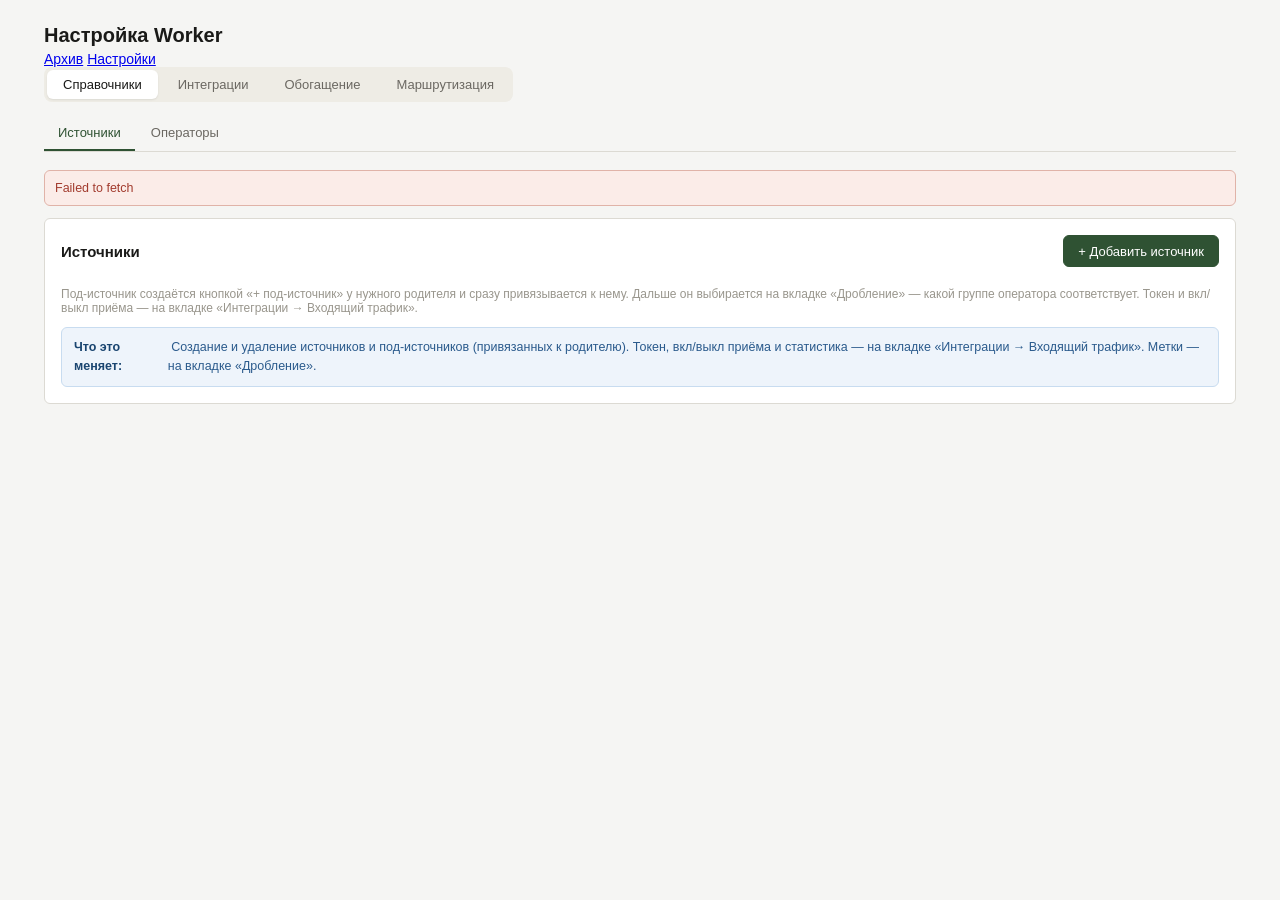
==== frontend/settings/index.html @ 916006fa "save" ====
<!DOCTYPE html>
<html lang="ru">
<head>
<meta charset="UTF-8">
<title>Настройка Worker</title>
<link rel="stylesheet" href="assets/css/style.css?v=14">
</head>
<body>
<div class="wrap">

  <div class="page-head">
    <h1>Настройка Worker</h1>
    <nav class="app-nav" aria-label="Разделы">
      <a class="app-nav-item" href="/list/">Архив</a>
      <a class="app-nav-item active" href="/settings/">Настройки</a>
    </nav>
  </div>

  <div class="section-switch" id="section-switch"></div>
  <div class="tabs" id="tabs"></div>
  <div class="form-error" id="page-error"></div>
  <div id="panels"></div>

  <div class="overlay" id="drob-overlay" onclick="if(event.target===this) closeDroblenieModal(true)">
    <div class="modal-card">
      <div class="modal-head">
        <div>
          <p class="modal-title" id="drob-modal-title">—</p>
          <p class="modal-sub" id="drob-modal-sub">Просмотр</p>
        </div>
        <button class="card-close" onclick="closeDroblenieModal(true)">&times;</button>
      </div>
      <div class="modal-body">
        <div class="edit-mode-banner" id="drob-edit-banner">
          Режим редактирования — старые правила продолжают действовать в проде, пока изменения не применены.
        </div>
        <div class="form-error" id="drob-error"></div>
        <div id="drob-modal-rows"></div>
        <div id="drob-modal-empty" style="display:none; font-size:12.5px; color:var(--text-muted); margin:10px 0;"></div>
        <button class="btn btn-sm" id="drob-add-rule-btn" style="margin-top:10px; display:none;" onclick="draftAddRule()">+ Добавить правило</button>
      </div>
      <div class="modal-foot">
        <button class="btn" id="drob-btn-edit" onclick="enterDroblenieEditMode()">Редактировать</button>
        <div id="drob-edit-actions" style="display:none; gap:8px;">
          <button class="btn" onclick="closeDroblenieModal(true)">Отменить</button>
          <button class="btn btn-primary" onclick="applyDroblenieDraft()">Применить изменения</button>
        </div>
      </div>
    </div>
  </div>

  <div class="overlay" id="partner-overlay" onclick="if(event.target===this) closePartnerModal(true)">
    <div class="modal-card">
      <div class="modal-head">
        <div>
          <p class="modal-title" id="partner-modal-title">—</p>
          <p class="modal-sub" id="partner-modal-sub">Просмотр</p>
        </div>
        <button class="card-close" onclick="closePartnerModal(true)">&times;</button>
      </div>
      <div class="modal-body">
        <div class="edit-mode-banner" id="partner-edit-banner">
          Режим редактирования — старые условия продолжают действовать в проде, пока изменения не применены.
        </div>
        <div class="form-error" id="partner-error"></div>
        <div id="partner-modal-body-content"></div>
      </div>
      <div class="modal-foot">
        <button class="btn" id="partner-btn-edit" onclick="enterPartnerEditMode()">Редактировать</button>
        <div id="partner-edit-actions" style="display:none; gap:8px;">
          <button class="btn" onclick="closePartnerModal(true)">Отменить</button>
          <button class="btn btn-primary" onclick="applyPartnerDraft()">Применить изменения</button>
        </div>
      </div>
    </div>
  </div>

  <div class="overlay" id="custom-prompt-overlay">
    <div class="modal-card" style="width:420px;">
      <div class="modal-head"><p class="modal-title" id="custom-prompt-title">—</p></div>
      <div class="modal-body">
        <div class="form-error" id="prompt-error"></div>
        <input type="text" class="cell-input" id="custom-prompt-input" style="border:1px solid var(--border-strong);" onkeydown="if(event.key==='Enter') customPromptConfirm(); if(event.key==='Escape') customPromptCancel();">
      </div>
      <div class="modal-foot">
        <button class="btn" onclick="customPromptCancel()">Отмена</button>
        <button class="btn btn-primary" onclick="customPromptConfirm()">ОК</button>
      </div>
    </div>
  </div>

  <div class="overlay" id="custom-confirm-overlay">
    <div class="modal-card" style="width:460px;">
      <div class="modal-head"><p class="modal-title">Подтверждение</p></div>
      <div class="modal-body">
        <p id="custom-confirm-text" style="white-space:pre-line; font-size:13.5px; line-height:1.6; margin:0;"></p>
      </div>
      <div class="modal-foot">
        <button class="btn" onclick="customConfirmAnswer(false)">Отмена</button>
        <button class="btn btn-primary" onclick="customConfirmAnswer(true)">Продолжить</button>
      </div>
    </div>
  </div>

  <div class="overlay" id="svyazka-overlay" onclick="if(event.target===this) closeSvyazkaModal(true)">
    <div class="modal-card">
      <div class="modal-head">
        <div>
          <p class="modal-title" id="svyazka-modal-title">—</p>
          <p class="modal-sub" id="svyazka-modal-sub">Просмотр</p>
        </div>
        <button class="card-close" onclick="closeSvyazkaModal(true)">&times;</button>
      </div>
      <div class="modal-body">
        <div class="edit-mode-banner" id="svyazka-edit-banner">
          Режим редактирования — старые условия продолжают действовать в проде, пока изменения не применены.
        </div>
        <div class="form-error" id="svyazka-error"></div>
        <div id="svyazka-modal-body-content"></div>
      </div>
      <div class="modal-foot">
        <button class="btn" id="svyazka-btn-edit" onclick="enterSvyazkaEditMode()">Редактировать</button>
        <div id="svyazka-edit-actions" style="display:none; gap:8px;">
          <button class="btn" onclick="closeSvyazkaModal(true)">Отменить</button>
          <button class="btn btn-primary" id="svyazka-apply-btn" onclick="applySvyazkaDraft()">Применить изменения</button>
        </div>
      </div>
    </div>
  </div>

</div>

<script src="assets/js/script.js?v=31"></script>
</body>
</html>
---- frontend/settings/assets/css/style.css ----
:root {
    --bg: #f5f5f3; --surface: #ffffff; --border: #dcdad3; --border-strong: #c4c1b8;
    --text: #1a1a18; --text-2: #6b6862; --text-muted: #99968d;
    --accent: #2f5233; --accent-bg: #eaf1e8; --danger: #a23b2e; --radius: 6px;
    font-family: -apple-system, "Segoe UI", Roboto, sans-serif;
  }
  * { box-sizing: border-box; }
  body { margin: 0; background: var(--bg); color: var(--text); font-size: 14px; }
  .wrap { max-width: 1240px; margin: 0 auto; padding: 24px; }
  h1 { font-size: 20px; font-weight: 600; margin: 0 0 4px; }
  .sub { color: var(--text-2); font-size: 13px; margin: 0 0 20px; }

  .section-switch { display: flex; gap: 4px; margin-bottom: 14px; background: #eeece5; border-radius: 8px; padding: 3px; width: fit-content; }
  .section-btn { border: none; background: none; padding: 7px 16px; font-size: 13px; font-weight: 500; color: var(--text-2); cursor: pointer; border-radius: 6px; }
  .section-btn.active { background: var(--surface); color: var(--text); box-shadow: 0 1px 2px rgba(0,0,0,.08); }
  .tabs { display: flex; gap: 2px; border-bottom: 1px solid var(--border); margin-bottom: 18px; flex-wrap: wrap; }
  .tab { padding: 9px 14px; font-size: 13px; font-weight: 500; color: var(--text-2); cursor: pointer; border-bottom: 2px solid transparent; white-space: nowrap; }
  .tab:hover { color: var(--text); }
  .tab.active { color: var(--accent); border-bottom-color: var(--accent); }

  .panel { background: var(--surface); border: 1px solid var(--border); border-radius: var(--radius); padding: 16px; margin-bottom: 12px; }
  .panel-head { display: flex; justify-content: space-between; align-items: center; margin-bottom: 12px; }
  .panel-title { font-size: 15px; font-weight: 600; margin: 0; }

  .btn { height: 32px; padding: 0 14px; border-radius: var(--radius); border: 1px solid var(--border-strong); background: var(--surface); font-size: 13px; font-weight: 500; cursor: pointer; color: var(--text); }
  .btn:hover { background: #f0efeb; }
  .btn-primary { background: var(--accent); border-color: var(--accent); color: #fff; }
  .btn-primary:hover { background: #274529; }
  .btn-sm { height: 26px; padding: 0 8px; font-size: 12px; }

  table { width: 100%; border-collapse: collapse; }
  thead th { text-align: center; font-size: 12px; font-weight: 600; color: var(--text-2); text-transform: uppercase; letter-spacing: .02em; padding: 8px 10px; background: #f0efeb; border-bottom: 1px solid var(--border); white-space: nowrap; }
  tbody td { padding: 4px 10px; border-bottom: 1px solid var(--border); font-size: 13px; vertical-align: middle; text-align: center; }
  tbody tr:last-child td { border-bottom: none; }
  tbody tr:hover { background: #fafaf8; }
  tbody tr.child-row td:first-child { padding-left: 26px; color: var(--text-2); }
  .col-actions { width: 40px; text-align: center; }

  .cell-input { width: 100%; height: 30px; border: 1px solid transparent; border-radius: 4px; padding: 0 6px; font-size: 13px; background: transparent; color: var(--text); }
  .cell-input:hover { border-color: var(--border-strong); background: var(--surface); }
  .cell-input:focus { outline: none; border-color: var(--accent); background: var(--surface); }
  .cell-input:disabled { color: var(--text-muted); cursor: not-allowed; }
  .token-cell { display: flex; align-items: center; gap: 8px; flex-wrap: wrap; text-align: left; }
  .token-value { font-family: ui-monospace, SFMono-Regular, Menlo, Consolas, monospace; font-size: 12px; background: #f7f6f2; border: 1px solid var(--border-strong); border-radius: 4px; padding: 4px 8px; }
  .token-empty { color: var(--text-muted); font-size: 12.5px; }
  .cell-static { padding: 0 6px; color: var(--text-2); font-size: 13px; }

  .toggle { position: relative; display: inline-block; width: 36px; height: 20px; }
  .toggle input { opacity: 0; width: 0; height: 0; }
  .toggle-slider { position: absolute; cursor: pointer; inset: 0; background: var(--border-strong); border-radius: 20px; transition: .15s; }
  .toggle-slider::before { content: ''; position: absolute; width: 16px; height: 16px; left: 2px; top: 2px; background: #fff; border-radius: 50%; transition: .15s; }
  .toggle input:checked + .toggle-slider { background: var(--accent); }
  .toggle input:checked + .toggle-slider::before { transform: translateX(16px); }

  .del-btn { border: none; background: none; color: var(--text-muted); cursor: pointer; font-size: 16px; padding: 4px; }
  .del-btn:hover { color: var(--danger); }

  .impact-note { display: flex; gap: 8px; align-items: flex-start; margin-top: 12px; padding: 10px 12px; background: #eef4fb; border: 1px solid #c8dcf0; border-radius: var(--radius); font-size: 12.5px; color: #2a5a8c; line-height: 1.5; }
  .impact-note b { color: #1a4570; }
  .impact-note.warn { background: #fdf1e8; border-color: #edcda8; color: #8c5a1f; }
  .impact-note.warn b { color: #6e3f0a; }

  .save-toast { margin-top: 10px; padding: 8px 12px; background: var(--accent-bg); border: 1px solid #c3d9c3; border-radius: var(--radius); font-size: 12.5px; color: var(--accent); display: none; }
  .save-toast.show { display: block; }

  .empty-row td { text-align: center; color: var(--text-muted); padding: 20px; }

  .partner-cards { display: grid; grid-template-columns: repeat(auto-fit, minmax(280px, 1fr)); gap: 12px; }

  .source-cards { display: flex; flex-direction: column; gap: 10px; }
  .source-card { border: 1px solid var(--border-strong); border-radius: 8px; overflow: hidden; background: var(--surface); box-shadow: 0 1px 3px rgba(0,0,0,.04); }
  .source-card-head { display: flex; justify-content: space-between; align-items: center; padding: 12px 14px; background: #eef0e8; border-bottom: 1px solid var(--border-strong); cursor: pointer; user-select: none; }
  .source-card.collapsed .source-card-head { border-bottom: none; }
  .source-card-title { font-size: 14.5px; font-weight: 700; color: var(--text); display: flex; align-items: center; gap: 8px; cursor: pointer; }
  .source-card-chevron { color: var(--text-muted); font-weight: 500; width: 12px; cursor: pointer; }
  .source-card-count { font-size: 12px; font-weight: 500; color: var(--text-muted); cursor: pointer; }
  .source-children { padding: 4px 14px; }
  .source-children-empty { padding: 10px 14px; font-size: 12.5px; color: var(--text-muted); font-style: italic; }
  .source-child-row { display: flex; align-items: center; gap: 8px; padding: 8px 0; border-bottom: 1px dashed var(--border); font-size: 13px; }
  .source-child-row:last-child { border-bottom: none; }
  .source-child-name { font-weight: 500; }
  .partner-card { border: 1px solid var(--border); border-radius: var(--radius); padding: 14px; background: #fafaf8; }
  .partner-card-head { display: flex; justify-content: space-between; align-items: center; margin-bottom: 12px; padding-bottom: 10px; border-bottom: 1px solid var(--border); }
  .partner-field { margin-bottom: 12px; }
  .partner-field:last-child { margin-bottom: 0; }
  .partner-field label { display: block; font-size: 11px; text-transform: uppercase; letter-spacing: .03em; color: var(--text-muted); margin-bottom: 4px; }
  .collapsible { display: none; }
  .collapsible.show { display: block; }
  .help-icon { display: inline-flex; align-items: center; justify-content: center; width: 14px; height: 14px; border-radius: 50%; background: var(--border-strong); color: var(--surface); font-size: 10px; font-weight: 600; cursor: help; margin-left: 3px; vertical-align: middle; }
  .help-icon:hover { background: var(--text-2); }

  .accordion-item { border: 1px solid var(--border); border-radius: var(--radius); margin-bottom: 8px; overflow: hidden; }
  .accordion-head { display: flex; align-items: center; gap: 8px; padding: 10px 12px; cursor: pointer; background: #fafaf8; font-size: 13px; }
  .accordion-head:hover { background: #f0efeb; }
  .accordion-arrow { display: inline-block; transition: transform .15s; color: var(--text-muted); font-size: 14px; }
  .accordion-arrow.open { transform: rotate(90deg); }
  .accordion-body { display: none; padding: 10px 12px; border-top: 1px solid var(--border); }
  .accordion-body.show { display: block; }

  .overlay { display: none; position: fixed; inset: 0; z-index: 1000; margin: 0; padding: 40px 16px; background: rgba(20,20,18,0.5); align-items: flex-start; justify-content: center; overflow: auto; }
  .overlay.show { display: flex; }
  #custom-prompt-overlay,
  #custom-confirm-overlay { z-index: 1100; }
  .modal-card { width: 620px; max-width: 92%; background: var(--surface); border-radius: 10px; border: 1px solid var(--border); overflow: hidden; }
  .modal-head { display:flex; justify-content:space-between; align-items:flex-start; padding: 16px 20px; border-bottom: 1px solid var(--border); background: #f8f7f4; }
  .modal-title { font-size: 16px; font-weight: 600; margin: 0 0 2px; }
  .modal-sub { font-size: 12.5px; color: var(--text-2); margin: 0; }
  .card-close { border: none; background: none; font-size: 20px; cursor: pointer; color: var(--text-2); line-height: 1; padding: 4px 8px; }
  .card-close:hover { color: var(--text); }
  .modal-body { padding: 16px 20px; max-height: 60vh; overflow-y: auto; }
  .modal-foot { padding: 12px 20px; border-top: 1px solid var(--border); display: flex; justify-content: space-between; align-items: center; background: #fafaf8; }
  .edit-mode-banner { display: none; background: #fdf1e0; border: 1px solid #edcd9c; color: #6e4f15; font-size: 12.5px; padding: 8px 10px; border-radius: 6px; margin-bottom: 12px; }
  .edit-mode-banner.show { display: block; }
  .form-error { display: none; background: #fbece8; border: 1px solid #e0b3a8; color: var(--danger); font-size: 12.5px; padding: 8px 10px; border-radius: 6px; margin-bottom: 12px; line-height: 1.45; }
  .form-error.show { display: block; }
  .diff-add { color: var(--accent); }
  .diff-del { color: var(--danger); text-decoration: line-through; }
  .drob-rule-card { border: 1px solid var(--border-strong); border-radius: 8px; padding: 0; margin-bottom: 14px; background: #fafaf8; box-shadow: 0 1px 3px rgba(0,0,0,.04); overflow: hidden; }
  .drob-rule-card:last-child { margin-bottom: 0; }
  .drob-rule-card-head { display: flex; justify-content: space-between; align-items: center; padding: 10px 14px; background: #eef0e8; border-bottom: 1px solid var(--border-strong); }
  .drob-rule-num { font-size: 12px; font-weight: 700; color: var(--accent); text-transform: uppercase; letter-spacing: .03em; }
  .drob-rule-row { display: grid; grid-template-columns: 1fr 1fr; gap: 12px; padding: 14px 14px 0; }
  .drob-rule-row:last-child { padding-bottom: 14px; }
  .drob-rule-hint { font-size: 11.5px; color: #6b5620; margin: 0; padding: 10px 14px 14px; line-height: 1.45; }
  .drob-rule-section-label { font-size: 10.5px; font-weight: 700; text-transform: uppercase; letter-spacing: .04em; color: var(--text-muted); padding: 12px 14px 0; }
  .drob-rule-metki { display: grid; grid-template-columns: 1fr 1fr; gap: 12px; padding: 6px 14px 14px; margin-top: 6px; background: var(--accent-bg); border-top: 1px solid #c3d9c3; }
  .drob-rule-field { background: var(--surface); border: 1px solid var(--border); border-radius: 6px; padding: 6px 8px; }
  .drob-rule-metki .drob-rule-field { background: var(--surface); }
  .drob-rule-field label { display: block; font-size: 10.5px; text-transform: uppercase; letter-spacing: .02em; color: var(--text-muted); margin-bottom: 3px; }
  .drob-rule-field .cell-input { border: none; padding: 0; height: 22px; }
  .drob-rule-field .cell-input:hover, .drob-rule-field .cell-input:focus { border: none; background: transparent; }
  .drob-rule-field .combo .cell-input { border: none; }
  .partners-lead-note { font-size: 12.5px; color: var(--text-2); background: #f0efeb; border-radius: var(--radius); padding: 10px 12px; margin-bottom: 12px; line-height: 1.5; }
  .status-pill { font-size: 11px; font-weight: 600; padding: 2px 8px; border-radius: 10px; text-transform: uppercase; letter-spacing: .02em; }
  .status-pill.on { background: var(--accent-bg); color: var(--accent); }
  .status-pill.off { background: #fbece8; color: var(--danger); }
  .partner-summary-row { display: flex; justify-content: space-between; font-size: 12.5px; padding: 4px 0; border-bottom: 1px dashed var(--border); }
  .partner-summary-row .k { color: var(--text-muted); }
  .partner-summary-row .v { font-weight: 500; }
  .copy-icon-btn { border: 1px solid var(--border-strong); background: var(--surface); border-radius: 4px; width: 26px; height: 26px; display: inline-flex; align-items: center; justify-content: center; cursor: pointer; color: var(--text-2); flex-shrink: 0; }
  .copy-icon-btn svg { pointer-events: none; }
  .copy-icon-btn:hover { background: #f0efeb; color: var(--text); }
  .copy-icon-btn.icon-btn-accent { background: var(--accent); border-color: var(--accent); color: #fff; }
  .copy-icon-btn.icon-btn-accent:hover { background: #274529; color: #fff; }
  .copy-icon-btn.icon-btn-danger:hover { background: #f8eeec; color: var(--danger); border-color: #e0b8b2; }
  .edit-pencil-btn { border: none; background: none; color: var(--text-muted); cursor: pointer; font-size: 13px; padding: 2px; line-height: 1; }
  .edit-pencil-btn:hover { color: var(--accent); }

  /* комбобокс с поиском */
  .combo { position: relative; }
  .combo input.cell-input { padding-right: 26px; cursor: pointer; background-image: none; }
  .combo::after { content: '\25BE'; position: absolute; right: 8px; top: 50%; transform: translateY(-50%); color: var(--text-muted); font-size: 11px; pointer-events: none; }
  .combo-list { display: none; position: fixed; z-index: 999; background: var(--surface); border: 1px solid var(--border-strong); border-radius: var(--radius); box-shadow: 0 6px 16px rgba(0,0,0,.14); min-width: 200px; max-height: 220px; overflow-y: auto; }
  .combo-list.show { display: block; }
  .combo-item { padding: 6px 10px; font-size: 13px; cursor: pointer; }
  .combo-item:hover, .combo-item.hl { background: var(--accent-bg); }
  .combo-item.empty { color: var(--text-muted); cursor: default; }

  /* теги (справочники) */
  .tag-list { display: flex; flex-wrap: wrap; gap: 4px; align-items: center; }
  .tag { display: inline-flex; align-items: center; gap: 4px; background: #f0efeb; border: 1px solid var(--border-strong); border-radius: 14px; padding: 2px 4px 2px 10px; font-size: 12px; }
  .tag .tag-x { cursor: pointer; color: var(--text-muted); width: 16px; height: 16px; border-radius: 50%; display: flex; align-items: center; justify-content: center; }
  .tag .tag-x:hover { background: #e0ded4; color: var(--danger); }
  .tag-add-input { border: 1px dashed var(--border-strong); border-radius: 14px; padding: 2px 10px; font-size: 12px; height: 24px; width: 110px; }

  .indent-guide { color: var(--text-muted); }
  .count-spinner {
    width: 14px; height: 14px;
    border: 2px solid var(--border);
    border-top-color: var(--accent);
    border-radius: 50%;
    display: inline-block;
    vertical-align: middle;
    animation: count-spin .6s linear infinite;
  }
  @keyframes count-spin { to { transform: rotate(360deg); } }
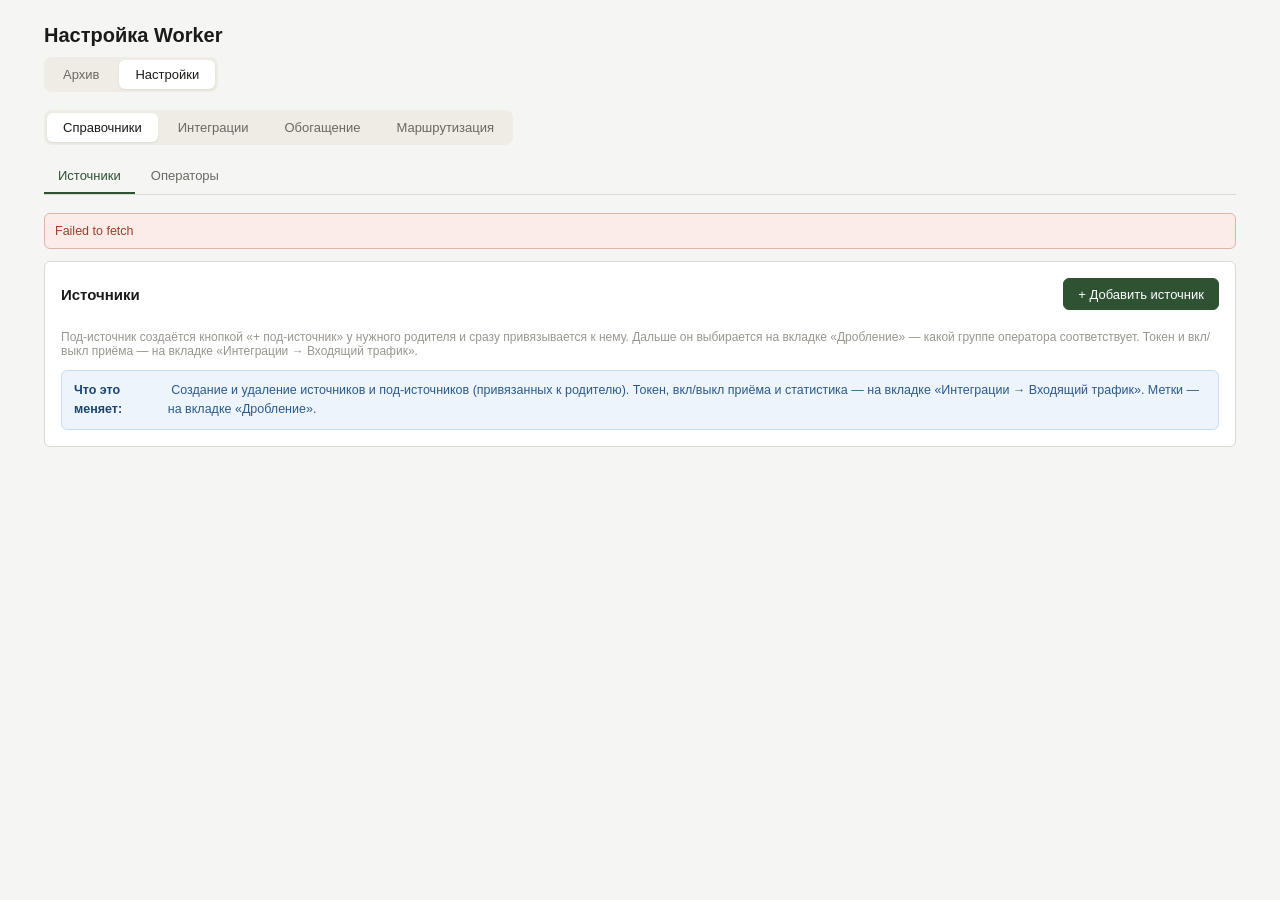
==== commit 21eba3ab: "upd worker and api services" ====
--- a/frontend/settings/index.html
+++ b/frontend/settings/index.html
@@ -3,7 +3,7 @@
 <head>
 <meta charset="UTF-8">
 <title>Настройка Worker</title>
-<link rel="stylesheet" href="assets/css/style.css?v=14">
+<link rel="stylesheet" href="assets/css/style.css?v=18">
 </head>
 <body>
 <div class="wrap">
@@ -130,6 +130,6 @@
 
 </div>
 
-<script src="assets/js/script.js?v=31"></script>
+<script src="assets/js/script.js?v=36"></script>
 </body>
 </html>
--- a/frontend/settings/assets/css/style.css
+++ b/frontend/settings/assets/css/style.css
@@ -7,8 +7,13 @@
   * { box-sizing: border-box; }
   body { margin: 0; background: var(--bg); color: var(--text); font-size: 14px; }
   .wrap { max-width: 1240px; margin: 0 auto; padding: 24px; }
-  h1 { font-size: 20px; font-weight: 600; margin: 0 0 4px; }
+  h1 { font-size: 20px; font-weight: 600; margin: 0 0 10px; }
   .sub { color: var(--text-2); font-size: 13px; margin: 0 0 20px; }
+  .page-head { margin-bottom: 18px; }
+  .app-nav { display: flex; gap: 4px; background: #eeece5; border-radius: 8px; padding: 3px; width: fit-content; }
+  .app-nav-item { display: inline-block; text-decoration: none; padding: 7px 16px; font-size: 13px; font-weight: 500; color: var(--text-2); border-radius: 6px; }
+  .app-nav-item:hover { color: var(--text); }
+  .app-nav-item.active { background: var(--surface); color: var(--text); box-shadow: 0 1px 2px rgba(0,0,0,.08); }
 
   .section-switch { display: flex; gap: 4px; margin-bottom: 14px; background: #eeece5; border-radius: 8px; padding: 3px; width: fit-content; }
   .section-btn { border: none; background: none; padding: 7px 16px; font-size: 13px; font-weight: 500; color: var(--text-2); cursor: pointer; border-radius: 6px; }
@@ -84,6 +89,10 @@
   .partner-field { margin-bottom: 12px; }
   .partner-field:last-child { margin-bottom: 0; }
   .partner-field label { display: block; font-size: 11px; text-transform: uppercase; letter-spacing: .03em; color: var(--text-muted); margin-bottom: 4px; }
+  .partner-body-row { display: grid; grid-template-columns: minmax(90px, 1fr) minmax(120px, 1.4fr) 28px; gap: 6px; align-items: center; margin-bottom: 6px; }
+  .partner-body-view { display: flex; flex-direction: column; gap: 4px; }
+  .partner-body-line { display: flex; gap: 6px; align-items: baseline; font-size: 12.5px; word-break: break-all; }
+  .partner-body-line code { font-size: 12px; }
   .collapsible { display: none; }
   .collapsible.show { display: block; }
   .help-icon { display: inline-flex; align-items: center; justify-content: center; width: 14px; height: 14px; border-radius: 50%; background: var(--border-strong); color: var(--surface); font-size: 10px; font-weight: 600; cursor: help; margin-left: 3px; vertical-align: middle; }
@@ -173,4 +182,35 @@
     vertical-align: middle;
     animation: count-spin .6s linear infinite;
   }
-  @keyframes count-spin { to { transform: rotate(360deg); } }+  @keyframes count-spin { to { transform: rotate(360deg); } }
+
+  .enrich-filters { display: flex; align-items: flex-end; gap: 10px; margin-bottom: 14px; flex-wrap: wrap; }
+  .enrich-filters .field { display: flex; flex-direction: column; min-width: 0; }
+  .enrich-filters .ms { position: relative; }
+  .ms-trigger { width: 100%; height: 32px; border: 1px solid var(--border-strong); border-radius: var(--radius); padding: 0 28px 0 8px; font-size: 13px; background: var(--surface); color: var(--text); text-align: left; cursor: pointer; overflow: hidden; text-overflow: ellipsis; white-space: nowrap; }
+  .ms-trigger:hover { background: #fafaf8; }
+  .ms.open .ms-trigger { outline: 2px solid var(--accent); outline-offset: -1px; }
+  .ms-caret { position: absolute; right: 8px; top: 8px; color: var(--text-2); pointer-events: none; font-size: 11px; }
+  .ms-drop { display: none; position: absolute; top: 34px; left: 0; right: 0; z-index: 40; background: var(--surface); border: 1px solid var(--border-strong); border-radius: var(--radius); box-shadow: 0 6px 18px rgba(0,0,0,.12); max-height: 280px; overflow: hidden; }
+  .ms.open .ms-drop { display: flex; flex-direction: column; }
+  .ms-search { width: 100%; height: 30px; border: 0; border-bottom: 1px solid var(--border); padding: 0 8px; font-size: 13px; border-radius: 0; }
+  .ms-search:focus { outline: none; }
+  .ms-opts { overflow-y: auto; max-height: 200px; padding: 4px 0; }
+  .ms-opt { display: flex; align-items: center; justify-content: space-between; gap: 8px; padding: 6px 10px; font-size: 13px; cursor: pointer; color: var(--text); }
+  .ms-opt span { flex: 1; min-width: 0; overflow: hidden; text-overflow: ellipsis; }
+  .ms-opt:hover { background: var(--accent-bg); }
+  .ms-opt:has(input:checked) { background: var(--accent-bg); color: var(--accent); font-weight: 600; }
+  .ms-opt.hidden { display: none; }
+  .ms-opt input {
+    appearance: none; -webkit-appearance: none;
+    width: 16px; height: 16px; margin: 0; flex-shrink: 0;
+    border: 1.5px solid var(--border-strong); border-radius: 4px;
+    background: var(--surface); cursor: pointer;
+  }
+  .ms-opt input:checked {
+    background: var(--accent) url("data:image/svg+xml,%3Csvg xmlns='http://www.w3.org/2000/svg' viewBox='0 0 16 16'%3E%3Cpath fill='none' stroke='%23fff' stroke-width='2.2' stroke-linecap='round' stroke-linejoin='round' d='M3.5 8.4l3 3.1 6-6.2'/%3E%3C/svg%3E") center / 12px 12px no-repeat;
+    border-color: var(--accent);
+  }
+  .ms-empty { padding: 10px; font-size: 12px; color: var(--text-muted); }
+  .ms-foot { padding: 6px 8px; border-top: 1px solid var(--border); }
+  .ms-foot button { height: 24px; padding: 0 8px; font-size: 12px; }
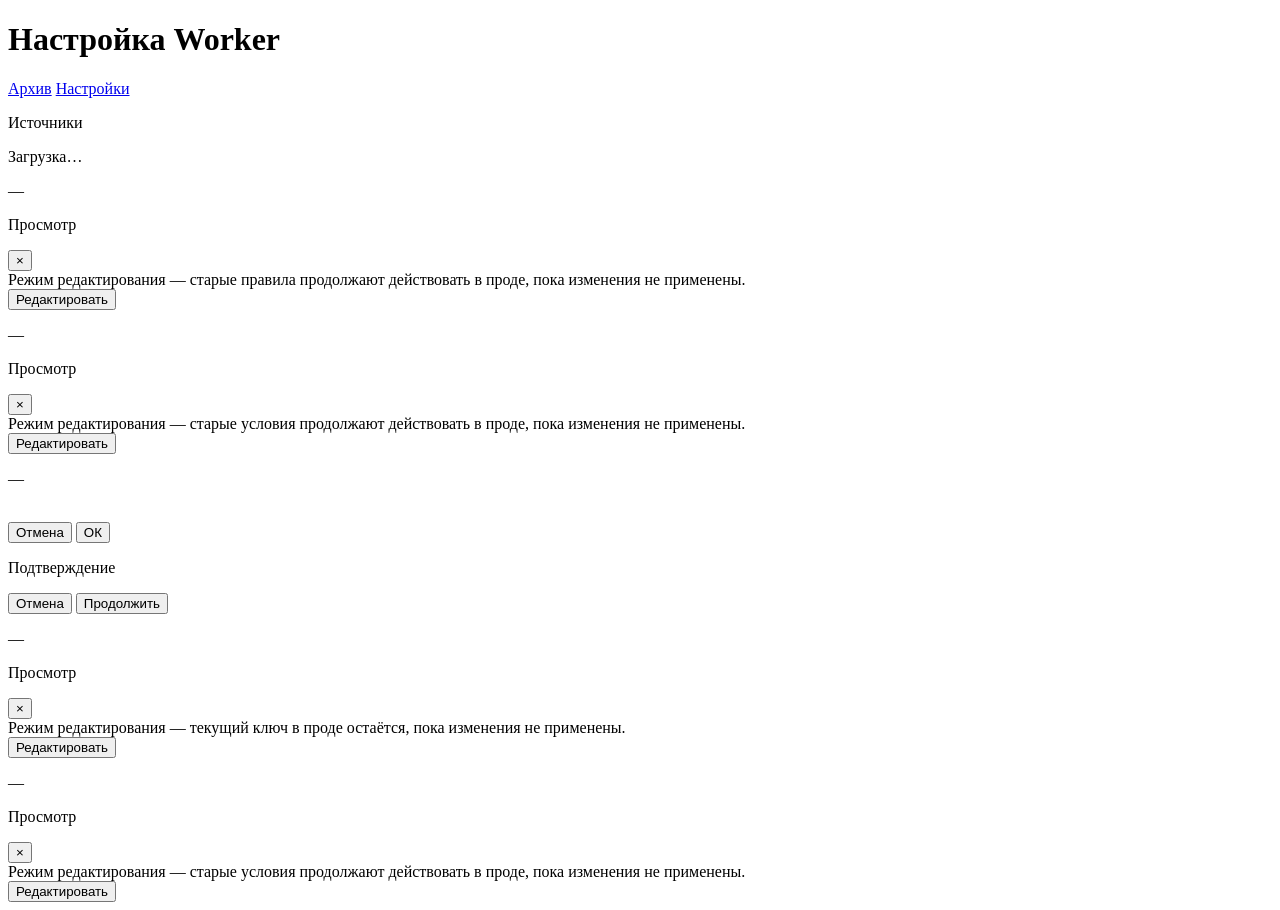
==== commit 5bd4cafd: "Record the production API, worker, and archive changes that were running only on the server. Co-auth" ====
--- a/frontend/settings/index.html
+++ b/frontend/settings/index.html
@@ -3,7 +3,11 @@
 <head>
 <meta charset="UTF-8">
 <title>Настройка Worker</title>
-<link rel="stylesheet" href="assets/css/style.css?v=18">
+<link rel="icon" href="/favicon.ico" sizes="any">
+<link rel="icon" type="image/png" href="/favicon-32.png" sizes="32x32">
+<link rel="apple-touch-icon" href="/apple-touch-icon.png">
+<link rel="stylesheet" href="/settings/assets/css/style.css?v=32">
+<script src="/assets/js/auth.js?v=2"></script>
 </head>
 <body>
 <div class="wrap">
@@ -12,14 +16,19 @@
     <h1>Настройка Worker</h1>
     <nav class="app-nav" aria-label="Разделы">
       <a class="app-nav-item" href="/list/">Архив</a>
-      <a class="app-nav-item active" href="/settings/">Настройки</a>
+      <a class="app-nav-item active" href="/settings/guide/sources">Настройки</a>
     </nav>
   </div>
 
   <div class="section-switch" id="section-switch"></div>
   <div class="tabs" id="tabs"></div>
   <div class="form-error" id="page-error"></div>
-  <div id="panels"></div>
+  <div id="panels">
+    <div class="panel">
+      <div class="panel-head"><p class="panel-title">Источники</p></div>
+      <div class="page-loading"><span class="page-spinner" aria-hidden="true"></span>Загрузка…</div>
+    </div>
+  </div>
 
   <div class="overlay" id="drob-overlay" onclick="if(event.target===this) closeDroblenieModal(true)">
     <div class="modal-card">
@@ -102,6 +111,35 @@
     </div>
   </div>
 
+  <div class="overlay" id="google-overlay" onclick="if(event.target===this) closeGoogleSheetModal()">
+    <div class="modal-card">
+      <div class="modal-head">
+        <div>
+          <p class="modal-title" id="google-modal-title">—</p>
+          <p class="modal-sub" id="google-modal-sub">Просмотр</p>
+        </div>
+        <button class="card-close" onclick="closeGoogleSheetModal()">&times;</button>
+      </div>
+      <div class="modal-body">
+        <div class="edit-mode-banner" id="google-edit-banner">
+          Режим редактирования — текущий ключ в проде остаётся, пока изменения не применены.
+        </div>
+        <div class="form-error" id="google-error"></div>
+        <div id="google-modal-body-content"></div>
+      </div>
+      <div class="modal-foot">
+        <button class="btn btn-danger" id="google-btn-delete" style="display:none" onclick="confirmDeleteGoogleSheet(googleModalId)">Удалить</button>
+        <div style="display:flex; gap:8px; margin-left:auto;">
+          <button class="btn" id="google-btn-edit" onclick="enterGoogleSheetEditMode()">Редактировать</button>
+          <div id="google-edit-actions" style="display:none; gap:8px;">
+            <button class="btn" onclick="closeGoogleSheetModal()">Отменить</button>
+            <button class="btn btn-primary" id="google-apply-btn" onclick="applyGoogleSheetDraft()">Применить изменения</button>
+          </div>
+        </div>
+      </div>
+    </div>
+  </div>
+
   <div class="overlay" id="svyazka-overlay" onclick="if(event.target===this) closeSvyazkaModal(true)">
     <div class="modal-card">
       <div class="modal-head">
@@ -119,10 +157,13 @@
         <div id="svyazka-modal-body-content"></div>
       </div>
       <div class="modal-foot">
-        <button class="btn" id="svyazka-btn-edit" onclick="enterSvyazkaEditMode()">Редактировать</button>
-        <div id="svyazka-edit-actions" style="display:none; gap:8px;">
-          <button class="btn" onclick="closeSvyazkaModal(true)">Отменить</button>
-          <button class="btn btn-primary" id="svyazka-apply-btn" onclick="applySvyazkaDraft()">Применить изменения</button>
+        <button class="btn btn-danger" id="svyazka-btn-delete" style="display:none" onclick="confirmDeleteSvyazka(svyazkaModalProvider, svyazkaModalId)">Удалить</button>
+        <div style="display:flex; gap:8px; margin-left:auto;">
+          <button class="btn" id="svyazka-btn-edit" onclick="enterSvyazkaEditMode()">Редактировать</button>
+          <div id="svyazka-edit-actions" style="display:none; gap:8px;">
+            <button class="btn" onclick="closeSvyazkaModal(true)">Отменить</button>
+            <button class="btn btn-primary" id="svyazka-apply-btn" onclick="applySvyazkaDraft()">Применить изменения</button>
+          </div>
         </div>
       </div>
     </div>
@@ -130,6 +171,6 @@
 
 </div>
 
-<script src="assets/js/script.js?v=36"></script>
+<script src="/settings/assets/js/script.js?v=69"></script>
 </body>
 </html>
